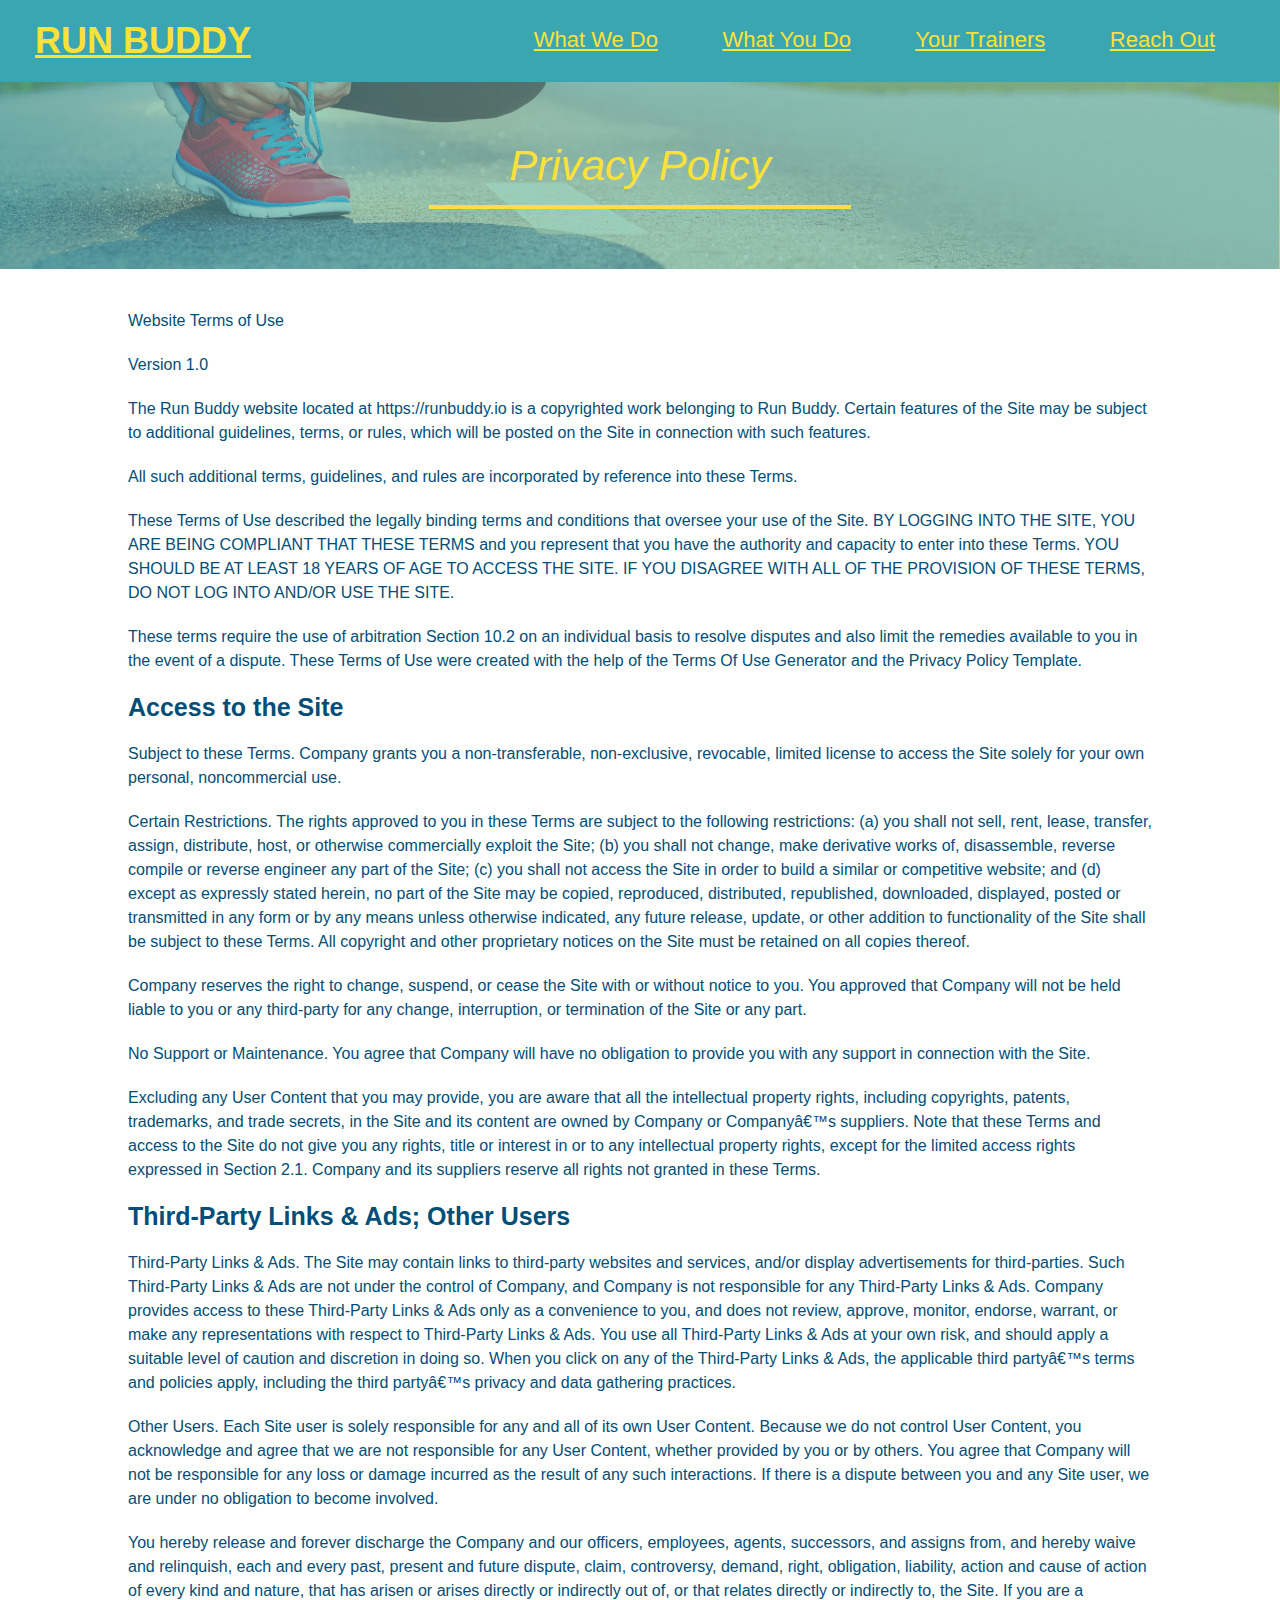
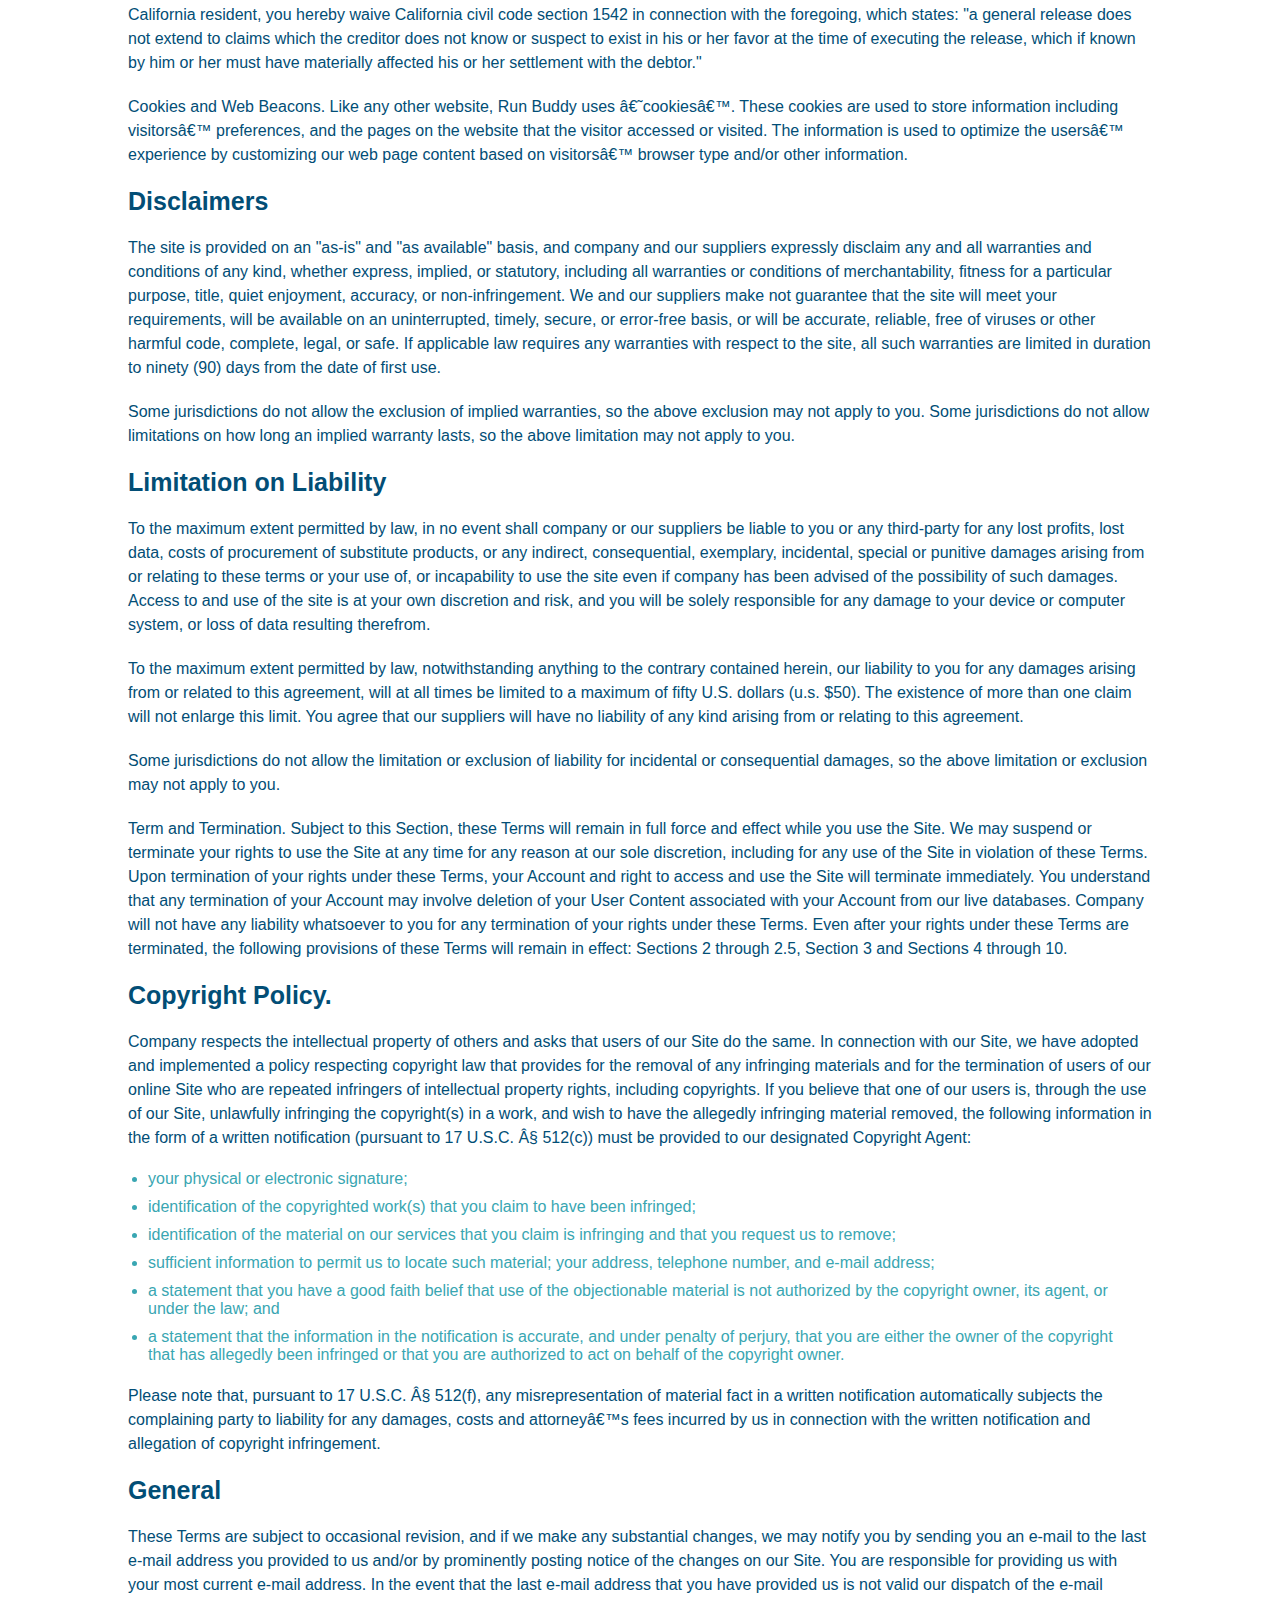
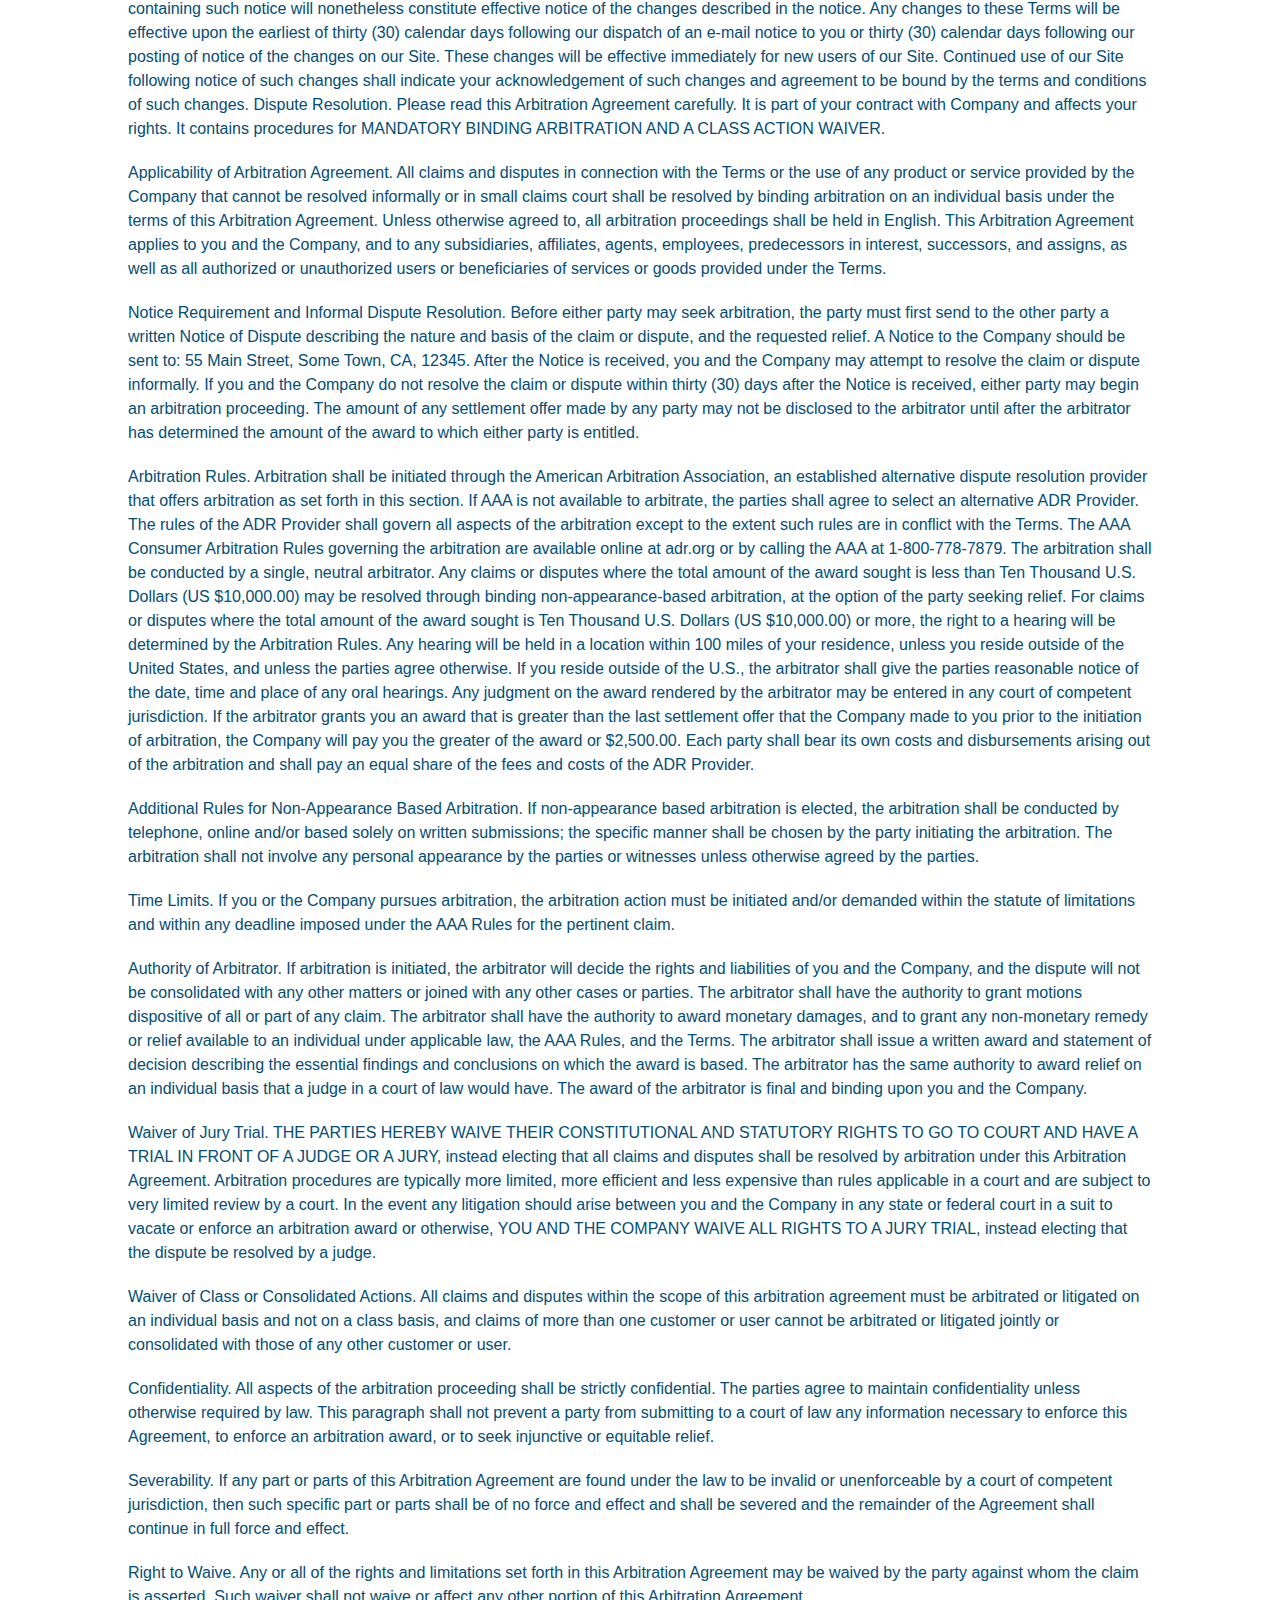
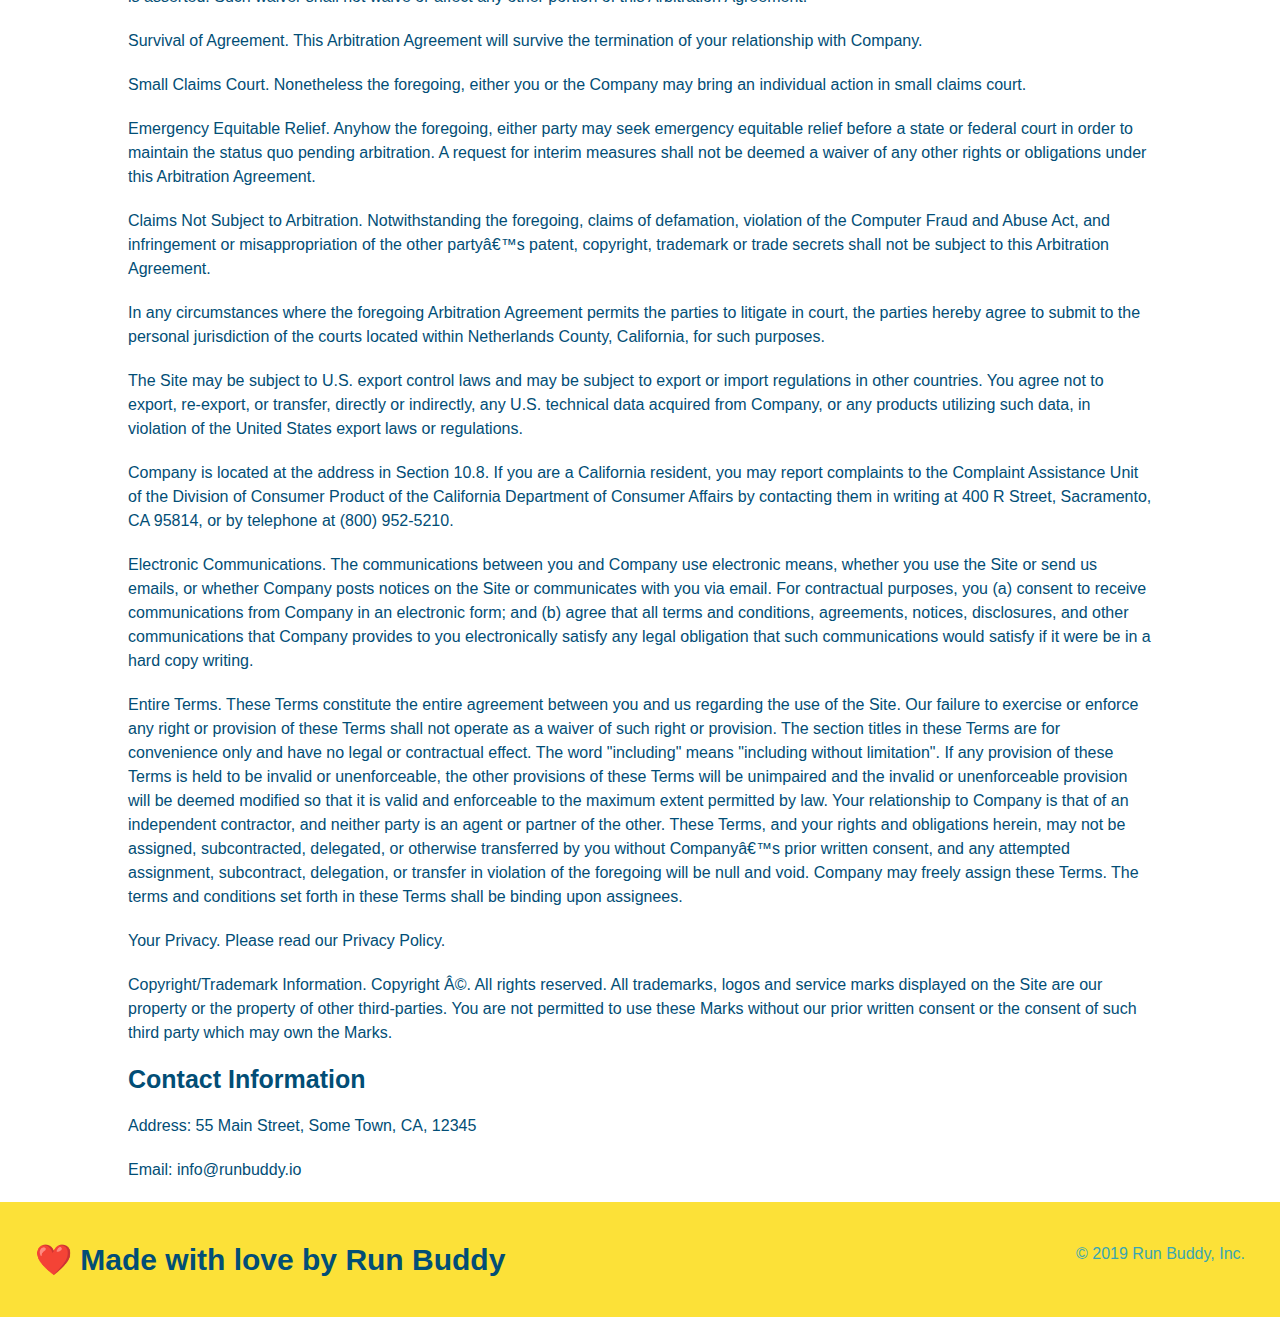
==== privacy-policy.html @ 40e0d611 "putting mock up jpeg and privacy policy" ====
<!DOCTYPE html>
<html lang="en">
<head>
    <meta charset="UTF-8">
    <title>Privacy Policy - Run Buddy</title>
    <link rel="stylesheet" href="/assets/style.css">
    <link rel="stylesheet" href="/assets/secondary-styles.css">
</head>
<body>
    
    <!-- navigation -->
    <header>
        <h1><a href="/">RUN BUDDY</a></h1>
        <nav></nav>
        <nav>
            <ul>
                <li>
                    <a href="./index.html#what-we-do">What We Do</a>
                </li>
                <li>
                    <a href="./index.html#what-you-do">What You Do</a>
                </li>
                <li>
                    <a href="./index.html#your-trainers">Your Trainers</a>
                </li>
                <li>
                    <a href="./index.html#reach-out">Reach Out</a>
                </li>
            </ul>
        </nav>
    </header>

    <section class="hero">
        <h2 class="page-title">
            Privacy Policy
        </h2>
    </section>

    <article class="secondary-content">
        
      <p>
        Website Terms of Use
      </p>

      <p>
        Version 1.0
      </p>

      <p>
        The Run Buddy website located at https://runbuddy.io is a copyrighted work belonging to Run Buddy. Certain
        features of the Site may be subject to additional guidelines, terms, or rules, which will be posted on the Site
        in connection with such features.
      </p>

      <p>
        All such additional terms, guidelines, and rules are incorporated by reference into these Terms.
      </p>

      <p>
        These Terms of Use described the legally binding terms and conditions that oversee your use of the Site. BY
        LOGGING INTO THE SITE, YOU ARE BEING COMPLIANT THAT THESE TERMS and you represent that you have the authority
        and capacity to enter into these Terms. YOU SHOULD BE AT LEAST 18 YEARS OF AGE TO ACCESS THE SITE. IF YOU
        DISAGREE WITH ALL OF THE PROVISION OF THESE TERMS, DO NOT LOG INTO AND/OR USE THE SITE.
      </p>

      <p>
        These terms require the use of arbitration Section 10.2 on an individual basis to resolve disputes and also
        limit the remedies available to you in the event of a dispute. These Terms of Use were created with the help of
        the Terms Of Use Generator and the Privacy Policy Template.
      </p>

      <h3>
        Access to the Site
      </h3>

      <p>
        Subject to these Terms. Company grants you a non-transferable, non-exclusive, revocable, limited license to
        access the Site solely for your own personal, noncommercial use.
      </p>

      <p>
        Certain Restrictions. The rights approved to you in these Terms are subject to the following restrictions: (a)
        you shall not sell, rent, lease, transfer, assign, distribute, host, or otherwise commercially exploit the Site;
        (b) you shall not change, make derivative works of, disassemble, reverse compile or reverse engineer any part of
        the Site; (c) you shall not access the Site in order to build a similar or competitive website; and (d) except
        as expressly stated herein, no part of the Site may be copied, reproduced, distributed, republished, downloaded,
        displayed, posted or transmitted in any form or by any means unless otherwise indicated, any future release,
        update, or other addition to functionality of the Site shall be subject to these Terms. All copyright and other
        proprietary notices on the Site must be retained on all copies thereof.
      </p>

      <p>
        Company reserves the right to change, suspend, or cease the Site with or without notice to you. You approved
        that Company will not be held liable to you or any third-party for any change, interruption, or termination of
        the Site or any part.
      </p>

      <p>
        No Support or Maintenance. You agree that Company will have no obligation to provide you with any support in
        connection with the Site.
      </p>

      <p>
        Excluding any User Content that you may provide, you are aware that all the intellectual property rights,
        including copyrights, patents, trademarks, and trade secrets, in the Site and its content are owned by Company
        or Companyâ€™s suppliers. Note that these Terms and access to the Site do not give you any rights, title or
        interest in or to any intellectual property rights, except for the limited access rights expressed in Section
        2.1. Company and its suppliers reserve all rights not granted in these Terms.
      </p>

      <h3>
        Third-Party Links & Ads; Other Users
      </h3>

      <p>
        Third-Party Links & Ads. The Site may contain links to third-party websites and services, and/or display
        advertisements for third-parties. Such Third-Party Links & Ads are not under the control of Company, and Company
        is not responsible for any Third-Party Links & Ads. Company provides access to these Third-Party Links & Ads
        only as a convenience to you, and does not review, approve, monitor, endorse, warrant, or make any
        representations with respect to Third-Party Links & Ads. You use all Third-Party Links & Ads at your own risk,
        and should apply a suitable level of caution and discretion in doing so. When you click on any of the
        Third-Party Links & Ads, the applicable third partyâ€™s terms and policies apply, including the third partyâ€™s
        privacy and data gathering practices.
      </p>

      <p>
        Other Users. Each Site user is solely responsible for any and all of its own User Content. Because we do not
        control User Content, you acknowledge and agree that we are not responsible for any User Content, whether
        provided by you or by others. You agree that Company will not be responsible for any loss or damage incurred as
        the result of any such interactions. If there is a dispute between you and any Site user, we are under no
        obligation to become involved.
      </p>

      <p>
        You hereby release and forever discharge the Company and our officers, employees, agents, successors, and
        assigns from, and hereby waive and relinquish, each and every past, present and future dispute, claim,
        controversy, demand, right, obligation, liability, action and cause of action of every kind and nature, that has
        arisen or arises directly or indirectly out of, or that relates directly or indirectly to, the Site. If you are
        a California resident, you hereby waive California civil code section 1542 in connection with the foregoing,
        which states: "a general release does not extend to claims which the creditor does not know or suspect to exist
        in his or her favor at the time of executing the release, which if known by him or her must have materially
        affected his or her settlement with the debtor."
      </p>

      <p>
        Cookies and Web Beacons. Like any other website, Run Buddy uses â€˜cookiesâ€™. These cookies are used to store
        information including visitorsâ€™ preferences, and the pages on the website that the visitor accessed or visited.
        The information is used to optimize the usersâ€™ experience by customizing our web page content based on visitorsâ€™
        browser type and/or other information.
      </p>

      <h3>
        Disclaimers
      </h3>

      <p>
        The site is provided on an "as-is" and "as available" basis, and company and our suppliers expressly disclaim
        any and all warranties and conditions of any kind, whether express, implied, or statutory, including all
        warranties or conditions of merchantability, fitness for a particular purpose, title, quiet enjoyment, accuracy,
        or non-infringement. We and our suppliers make not guarantee that the site will meet your requirements, will be
        available on an uninterrupted, timely, secure, or error-free basis, or will be accurate, reliable, free of
        viruses or other harmful code, complete, legal, or safe. If applicable law requires any warranties with respect
        to the site, all such warranties are limited in duration to ninety (90) days from the date of first use.
      </p>

      <p>
        Some jurisdictions do not allow the exclusion of implied warranties, so the above exclusion may not apply to
        you. Some jurisdictions do not allow limitations on how long an implied warranty lasts, so the above limitation
        may not apply to you.
      </p>

      <h3>
        Limitation on Liability
      </h3>

      <p>
        To the maximum extent permitted by law, in no event shall company or our suppliers be liable to you or any
        third-party for any lost profits, lost data, costs of procurement of substitute products, or any indirect,
        consequential, exemplary, incidental, special or punitive damages arising from or relating to these terms or
        your use of, or incapability to use the site even if company has been advised of the possibility of such
        damages. Access to and use of the site is at your own discretion and risk, and you will be solely responsible
        for any damage to your device or computer system, or loss of data resulting therefrom.
      </p>

      <p>
        To the maximum extent permitted by law, notwithstanding anything to the contrary contained herein, our liability
        to you for any damages arising from or related to this agreement, will at all times be limited to a maximum of
        fifty U.S. dollars (u.s. $50). The existence of more than one claim will not enlarge this limit. You agree that
        our suppliers will have no liability of any kind arising from or relating to this agreement.
      </p>

      <p>
        Some jurisdictions do not allow the limitation or exclusion of liability for incidental or consequential
        damages, so the above limitation or exclusion may not apply to you.
      </p>

      <p>
        Term and Termination. Subject to this Section, these Terms will remain in full force and effect while you use
        the Site. We may suspend or terminate your rights to use the Site at any time for any reason at our sole
        discretion, including for any use of the Site in violation of these Terms. Upon termination of your rights under
        these Terms, your Account and right to access and use the Site will terminate immediately. You understand that
        any termination of your Account may involve deletion of your User Content associated with your Account from our
        live databases. Company will not have any liability whatsoever to you for any termination of your rights under
        these Terms. Even after your rights under these Terms are terminated, the following provisions of these Terms
        will remain in effect: Sections 2 through 2.5, Section 3 and Sections 4 through 10.
      </p>

      <h3>
        Copyright Policy.
      </h3>

      <p>
        Company respects the intellectual property of others and asks that users of our Site do the same. In connection
        with our Site, we have adopted and implemented a policy respecting copyright law that provides for the removal
        of any infringing materials and for the termination of users of our online Site who are repeated infringers of
        intellectual property rights, including copyrights. If you believe that one of our users is, through the use of
        our Site, unlawfully infringing the copyright(s) in a work, and wish to have the allegedly infringing material
        removed, the following information in the form of a written notification (pursuant to 17 U.S.C. Â§ 512(c)) must
        be provided to our designated Copyright Agent:
      </p>

      <ul>
        <li>
          your physical or electronic signature;
        </li>
        <li>
          identification of the copyrighted work(s) that you claim to have been infringed;
        </li>
        <li>
          identification of the material on our services that you claim is infringing and that you request us to remove;
        </li>
        <li>
          sufficient information to permit us to locate such material; your address, telephone number, and e-mail
          address;
        </li>
        <li>
          a statement that you have a good faith belief that use of the objectionable material is not authorized by the
          copyright owner, its agent, or under the law; and
        </li>
        <li>
          a statement that the information in the notification is accurate, and under penalty of perjury, that you are
          either the owner of the copyright that has allegedly been infringed or that you are authorized to act on
          behalf of the copyright owner.
        </li>
      </ul>

      <p>
        Please note that, pursuant to 17 U.S.C. Â§ 512(f), any misrepresentation of material fact in a written
        notification automatically subjects the complaining party to liability for any damages, costs and attorneyâ€™s
        fees incurred by us in connection with the written notification and allegation of copyright infringement.
      </p>

      <h3>
        General
      </h3>

      <p>
        These Terms are subject to occasional revision, and if we make any substantial changes, we may notify you by
        sending you an e-mail to the last e-mail address you provided to us and/or by prominently posting notice of the
        changes on our Site. You are responsible for providing us with your most current e-mail address. In the event
        that the last e-mail address that you have provided us is not valid our dispatch of the e-mail containing such
        notice will nonetheless constitute effective notice of the changes described in the notice. Any changes to these
        Terms will be effective upon the earliest of thirty (30) calendar days following our dispatch of an e-mail
        notice to you or thirty (30) calendar days following our posting of notice of the changes on our Site. These
        changes will be effective immediately for new users of our Site. Continued use of our Site following notice of
        such changes shall indicate your acknowledgement of such changes and agreement to be bound by the terms and
        conditions of such changes. Dispute Resolution. Please read this Arbitration Agreement carefully. It is part of
        your contract with Company and affects your rights. It contains procedures for MANDATORY BINDING ARBITRATION AND
        A CLASS ACTION WAIVER.
      </p>

      <p>
        Applicability of Arbitration Agreement. All claims and disputes in connection with the Terms or the use of any
        product or service provided by the Company that cannot be resolved informally or in small claims court shall be
        resolved by binding arbitration on an individual basis under the terms of this Arbitration Agreement. Unless
        otherwise agreed to, all arbitration proceedings shall be held in English. This Arbitration Agreement applies to
        you and the Company, and to any subsidiaries, affiliates, agents, employees, predecessors in interest,
        successors, and assigns, as well as all authorized or unauthorized users or beneficiaries of services or goods
        provided under the Terms.
      </p>

      <p>
        Notice Requirement and Informal Dispute Resolution. Before either party may seek arbitration, the party must
        first send to the other party a written Notice of Dispute describing the nature and basis of the claim or
        dispute, and the requested relief. A Notice to the Company should be sent to: 55 Main Street, Some Town, CA,
        12345. After the Notice is received, you and the Company may attempt to resolve the claim or dispute informally.
        If you and the Company do not resolve the claim or dispute within thirty (30) days after the Notice is received,
        either party may begin an arbitration proceeding. The amount of any settlement offer made by any party may not
        be disclosed to the arbitrator until after the arbitrator has determined the amount of the award to which either
        party is entitled.
      </p>

      <p>
        Arbitration Rules. Arbitration shall be initiated through the American Arbitration Association, an established
        alternative dispute resolution provider that offers arbitration as set forth in this section. If AAA is not
        available to arbitrate, the parties shall agree to select an alternative ADR Provider. The rules of the ADR
        Provider shall govern all aspects of the arbitration except to the extent such rules are in conflict with the
        Terms. The AAA Consumer Arbitration Rules governing the arbitration are available online at adr.org or by
        calling the AAA at 1-800-778-7879. The arbitration shall be conducted by a single, neutral arbitrator. Any
        claims or disputes where the total amount of the award sought is less than Ten Thousand U.S. Dollars (US
        $10,000.00) may be resolved through binding non-appearance-based arbitration, at the option of the party seeking
        relief. For claims or disputes where the total amount of the award sought is Ten Thousand U.S. Dollars (US
        $10,000.00) or more, the right to a hearing will be determined by the Arbitration Rules. Any hearing will be
        held in a location within 100 miles of your residence, unless you reside outside of the United States, and
        unless the parties agree otherwise. If you reside outside of the U.S., the arbitrator shall give the parties
        reasonable notice of the date, time and place of any oral hearings. Any judgment on the award rendered by the
        arbitrator may be entered in any court of competent jurisdiction. If the arbitrator grants you an award that is
        greater than the last settlement offer that the Company made to you prior to the initiation of arbitration, the
        Company will pay you the greater of the award or $2,500.00. Each party shall bear its own costs and
        disbursements arising out of the arbitration and shall pay an equal share of the fees and costs of the ADR
        Provider.
      </p>

      <p>
        Additional Rules for Non-Appearance Based Arbitration. If non-appearance based arbitration is elected, the
        arbitration shall be conducted by telephone, online and/or based solely on written submissions; the specific
        manner shall be chosen by the party initiating the arbitration. The arbitration shall not involve any personal
        appearance by the parties or witnesses unless otherwise agreed by the parties.
      </p>

      <p>
        Time Limits. If you or the Company pursues arbitration, the arbitration action must be initiated and/or demanded
        within the statute of limitations and within any deadline imposed under the AAA Rules for the pertinent claim.
      </p>

      <p>
        Authority of Arbitrator. If arbitration is initiated, the arbitrator will decide the rights and liabilities of
        you and the Company, and the dispute will not be consolidated with any other matters or joined with any other
        cases or parties. The arbitrator shall have the authority to grant motions dispositive of all or part of any
        claim. The arbitrator shall have the authority to award monetary damages, and to grant any non-monetary remedy
        or relief available to an individual under applicable law, the AAA Rules, and the Terms. The arbitrator shall
        issue a written award and statement of decision describing the essential findings and conclusions on which the
        award is based. The arbitrator has the same authority to award relief on an individual basis that a judge in a
        court of law would have. The award of the arbitrator is final and binding upon you and the Company.
      </p>

      <p>
        Waiver of Jury Trial. THE PARTIES HEREBY WAIVE THEIR CONSTITUTIONAL AND STATUTORY RIGHTS TO GO TO COURT AND HAVE
        A TRIAL IN FRONT OF A JUDGE OR A JURY, instead electing that all claims and disputes shall be resolved by
        arbitration under this Arbitration Agreement. Arbitration procedures are typically more limited, more efficient
        and less expensive than rules applicable in a court and are subject to very limited review by a court. In the
        event any litigation should arise between you and the Company in any state or federal court in a suit to vacate
        or enforce an arbitration award or otherwise, YOU AND THE COMPANY WAIVE ALL RIGHTS TO A JURY TRIAL, instead
        electing that the dispute be resolved by a judge.
      </p>

      <p>
        Waiver of Class or Consolidated Actions. All claims and disputes within the scope of this arbitration agreement
        must be arbitrated or litigated on an individual basis and not on a class basis, and claims of more than one
        customer or user cannot be arbitrated or litigated jointly or consolidated with those of any other customer or
        user.
      </p>

      <p>
        Confidentiality. All aspects of the arbitration proceeding shall be strictly confidential. The parties agree to
        maintain confidentiality unless otherwise required by law. This paragraph shall not prevent a party from
        submitting to a court of law any information necessary to enforce this Agreement, to enforce an arbitration
        award, or to seek injunctive or equitable relief.
      </p>

      <p>
        Severability. If any part or parts of this Arbitration Agreement are found under the law to be invalid or
        unenforceable by a court of competent jurisdiction, then such specific part or parts shall be of no force and
        effect and shall be severed and the remainder of the Agreement shall continue in full force and effect.
      </p>

      <p>
        Right to Waive. Any or all of the rights and limitations set forth in this Arbitration Agreement may be waived
        by the party against whom the claim is asserted. Such waiver shall not waive or affect any other portion of this
        Arbitration Agreement.
      </p>

      <p>
        Survival of Agreement. This Arbitration Agreement will survive the termination of your relationship with
        Company.
      </p>

      <p>
        Small Claims Court. Nonetheless the foregoing, either you or the Company may bring an individual action in small
        claims court.
      </p>

      <p>
        Emergency Equitable Relief. Anyhow the foregoing, either party may seek emergency equitable relief before a
        state or federal court in order to maintain the status quo pending arbitration. A request for interim measures
        shall not be deemed a waiver of any other rights or obligations under this Arbitration Agreement.
      </p>

      <p>
        Claims Not Subject to Arbitration. Notwithstanding the foregoing, claims of defamation, violation of the
        Computer Fraud and Abuse Act, and infringement or misappropriation of the other partyâ€™s patent, copyright,
        trademark or trade secrets shall not be subject to this Arbitration Agreement.
      </p>

      <p>
        In any circumstances where the foregoing Arbitration Agreement permits the parties to litigate in court, the
        parties hereby agree to submit to the personal jurisdiction of the courts located within Netherlands County,
        California, for such purposes.
      </p>

      <p>
        The Site may be subject to U.S. export control laws and may be subject to export or import regulations in other
        countries. You agree not to export, re-export, or transfer, directly or indirectly, any U.S. technical data
        acquired from Company, or any products utilizing such data, in violation of the United States export laws or
        regulations.
      </p>

      <p>
        Company is located at the address in Section 10.8. If you are a California resident, you may report complaints
        to the Complaint Assistance Unit of the Division of Consumer Product of the California Department of Consumer
        Affairs by contacting them in writing at 400 R Street, Sacramento, CA 95814, or by telephone at (800) 952-5210.
      </p>

      <p>
        Electronic Communications. The communications between you and Company use electronic means, whether you use the
        Site or send us emails, or whether Company posts notices on the Site or communicates with you via email. For
        contractual purposes, you (a) consent to receive communications from Company in an electronic form; and (b)
        agree that all terms and conditions, agreements, notices, disclosures, and other communications that Company
        provides to you electronically satisfy any legal obligation that such communications would satisfy if it were be
        in a hard copy writing.
      </p>

      <p>
        Entire Terms. These Terms constitute the entire agreement between you and us regarding the use of the Site. Our
        failure to exercise or enforce any right or provision of these Terms shall not operate as a waiver of such right
        or provision. The section titles in these Terms are for convenience only and have no legal or contractual
        effect. The word "including" means "including without limitation". If any provision of these Terms is held to be
        invalid or unenforceable, the other provisions of these Terms will be unimpaired and the invalid or
        unenforceable provision will be deemed modified so that it is valid and enforceable to the maximum extent
        permitted by law. Your relationship to Company is that of an independent contractor, and neither party is an
        agent or partner of the other. These Terms, and your rights and obligations herein, may not be assigned,
        subcontracted, delegated, or otherwise transferred by you without Companyâ€™s prior written consent, and any
        attempted assignment, subcontract, delegation, or transfer in violation of the foregoing will be null and void.
        Company may freely assign these Terms. The terms and conditions set forth in these Terms shall be binding upon
        assignees.
      </p>

      <p>
        Your Privacy. Please read our Privacy Policy.
      </p>

      <p>
        Copyright/Trademark Information. Copyright Â©. All rights reserved. All trademarks, logos and service marks
        displayed on the Site are our property or the property of other third-parties. You are not permitted to use
        these Marks without our prior written consent or the consent of such third party which may own the Marks.
      </p>

      <h3>
        Contact Information
      </h3>

      <p>
        Address: 55 Main Street, Some Town, CA, 12345
      </p>

      <p>
        Email: info@runbuddy.io
      </p>

    </article>

       <!-- footer -->
    <footer>
        <h2>❤️ Made with love by Run Buddy</h2>
        <div>
            &copy; 2019 Run Buddy, Inc.
        </div>
    </footer>

</body>
</html>
---- assets/style.css ----
* {
    margin: 0;
    padding: 0;
    box-sizing: border-box;
    scroll-behavior: smooth;
}

body {
    /* more on this crazy alphanumerical value in a minute! */
    color: #39a6b2;
    font-family: Helvetica, Arial, sans-serif;
  }

  /* apply styles to <header> */
header {
    padding: 20px 35px;
    background-color: #39a6b2;
  }

header h1 {
    font-weight: bold;
    font-size: 36px;
    color: #fce138;
    margin: 0;
    display: inline;
}

header a {
    color: #fce138;
}

header nav {
    float: right;
    margin: 7px 0;
}

header nav ul li {
    display: inline;
}

header nav ul li a {
    margin: 0 30px;
    font-weight: lighter;
    font-size: 22px;
}

footer {
    background-color: #fce138;
    width: 100%;
    padding: 40px 35px;
}

footer h2 {
    display: inline;
    color: #024e76;
    font-size: 30px;
    margin: 0;
}

footer div {
    float: right;
    line-height: 1.5;
    text-align: right;
}

footer a {
    color: #024e76;
}

section {
    padding: 60px;
}

/* Hero Styling start */
.hero {
    background-image: url("../assets/images/hero-bg.jpeg");
    height: 600px;
    background-size: cover;
    background-position: center;
    position: relative;
}

.hero-form {
    background-color:#fce138;
    padding: 20px;
    width: 500px;
    color: #024e76;
    border: solid 3px #024e76;
    position: absolute;
    bottom: 120px;
    right: 140px;
}

.hero-form h3 {
    font-size: 24px;
    margin: 0;
}

.hero-form p {
    margin: 5px 0 15px 0;
}

.hero-form label {
    margin: 0 5px;
}

.hero-form button {
    color: #fce138;
    background-color: #024e76;
    border: none;
    padding: 10px 20px;
    font-size: 16px;
}

.form-input {
    border: 1px solid #024e76;
    display: block;
    padding: 7px 15px;
    font-size: 16px;
    color: #024e76;
    width: 100%;
    margin-bottom: 15px;
}
/* Hero Styling ends */

.intro {
    text-align: center;
}

.intro p {
    line-height: 1.7;
    color: #39a6b2;
    width: 80%;
    font-size: 20px;
    margin: 0 auto;
}

.steps {
    text-align: center;
    background: #fce138;
}

.section-title {
    font-size: 55px;
    color: #024e76;
    margin-bottom: 35px;
    padding: 0 100px 20px 100px;
    display: inline-block;
    border-bottom: 3px solid;
}

.primary-border {
    border-color: #fce138;
}

.secondary-border {
    border-color: #39a6b2;
}

.steps div {
    margin-bottom: 80px;
}

.steps img {
    width: 15%;
    margin: 10px 0;
}

.steps h3 {
    color: #024e76;
    font-size: 46px;
    margin-top: 10px;
}


.steps p {
    color: #39a6b2;
    font-size: 23px;
}

.steps span {
    font-size: 38px;
}

.trainers {
    text-align: center;
}

.trainer {
    width: 900px;
    margin: 0 auto 30px auto;
    background: #024e76;
    color: #fce138;
    overflow: auto;
}

.trainer img {
    width: 35%;
    float: left;
}

.trainer-bio {
    padding: 35px;
    float: left;
    width: 65%;
}

.text-left {
    text-align: left;
}

.text-right {
    text-align: right;
}

.trainer-bio h3 {
    font-size: 32px;
    margin-bottom: 8px;
}

.trainer-bio h4 {
    font-weight: lighter;
    font-size: 26px;
    margin-bottom: 25px;
}

.trainer-bio p {
    font-size: 17px;
    line-height: 1.3;
}

.contact {
    background-color: #024e76;
    text-align: center;
}

.contact h2 {
    color: #fce138;
}

.contact-info iframe {
    width: 400px;
    height: 400px;
}

.contact-info div {
    width: 410px;
    display: inline-block;
    vertical-align: top;
    text-align: left;
    margin: 30px 0 0 60px;
    color: white;
}

.contact-info h3 {
    color: #fce138;
    font-size: 32px;
}

.contact-info p, .contact-info address {
    margin: 20px 0;
    line-height: 1.5;
    font-size: 20px;
    font-style: normal;
}

.contact-info a {
    color: #fce138;
}

.page-title {
    color: #fce138;
    padding: 0 80px 15px 80px;
    border-bottom: 4px solid #fce138;
    display: inline-block;
    font-weight: normal;
    font-size: 42px;
    font-style: italic;
}
---- assets/secondary-styles.css ----
.hero {
    background-position: bottom;
    height: auto;
    text-align: center;
    margin-bottom: 40px;
}

.secondary-content {
    width: 80%;
    margin: 0 auto;
    color: #024e76;
}

.secondary-content h3 {
    font-size: 25px;
    margin: 20px 0;
}

.secondary-content p {
    font-size: 16px;
    line-height: 1.5;
    margin: 20px 0;
}

.secondary-content ul {
    margin: 15px 20px;
}

.secondary-content li {
    color: #39a6b2;
    margin: 10px 0;
}
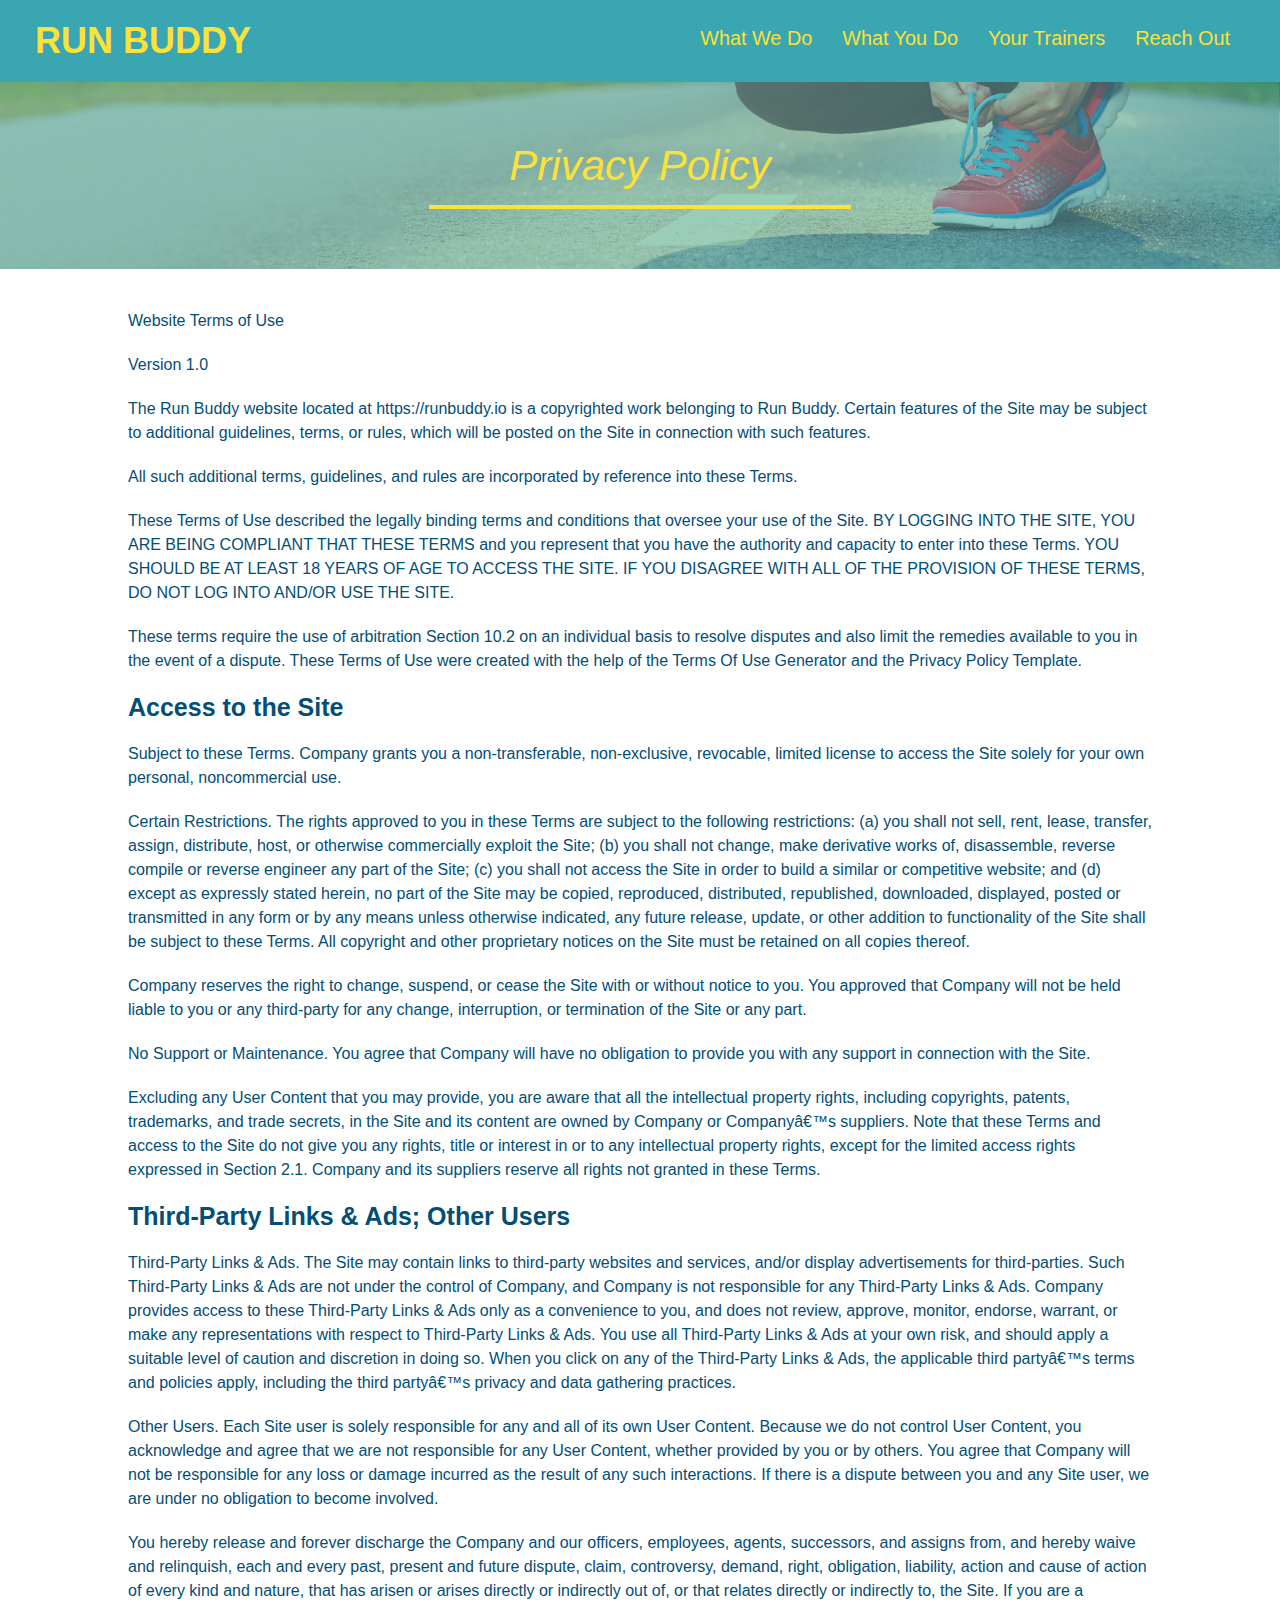
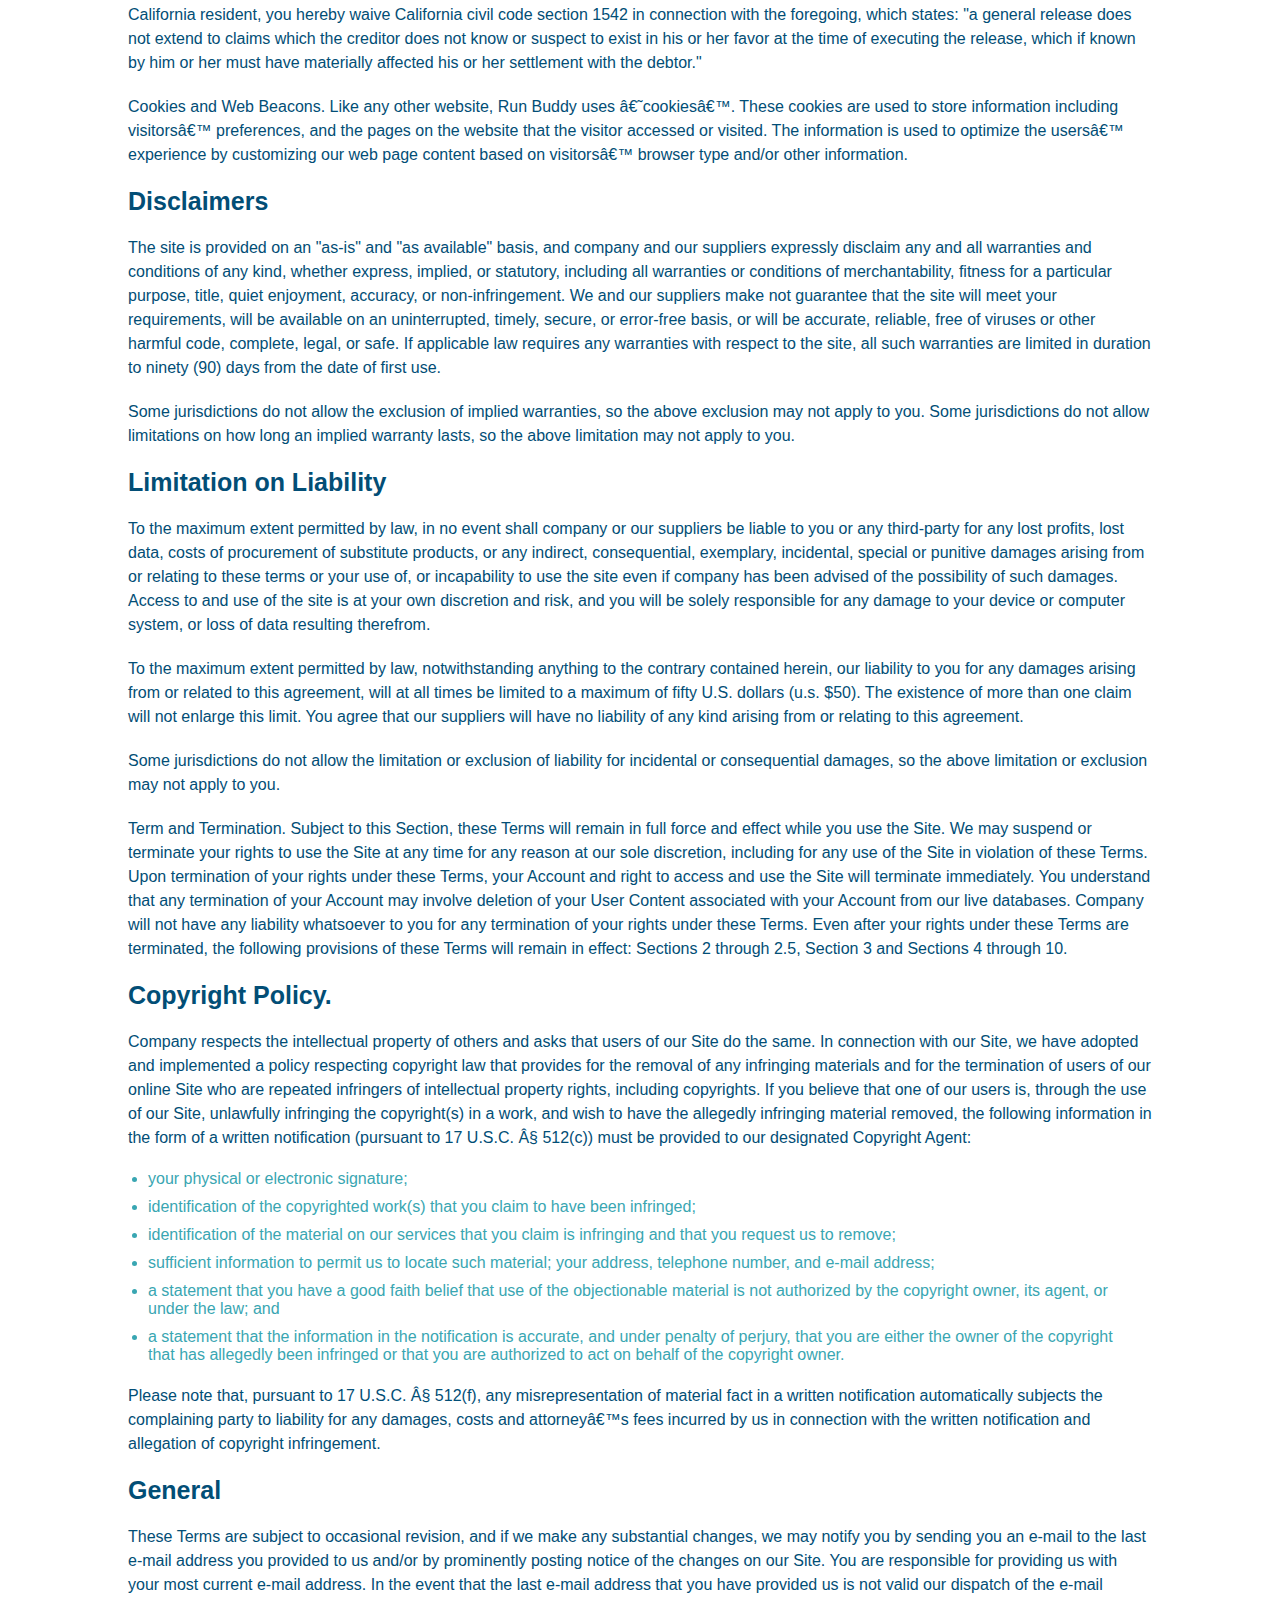
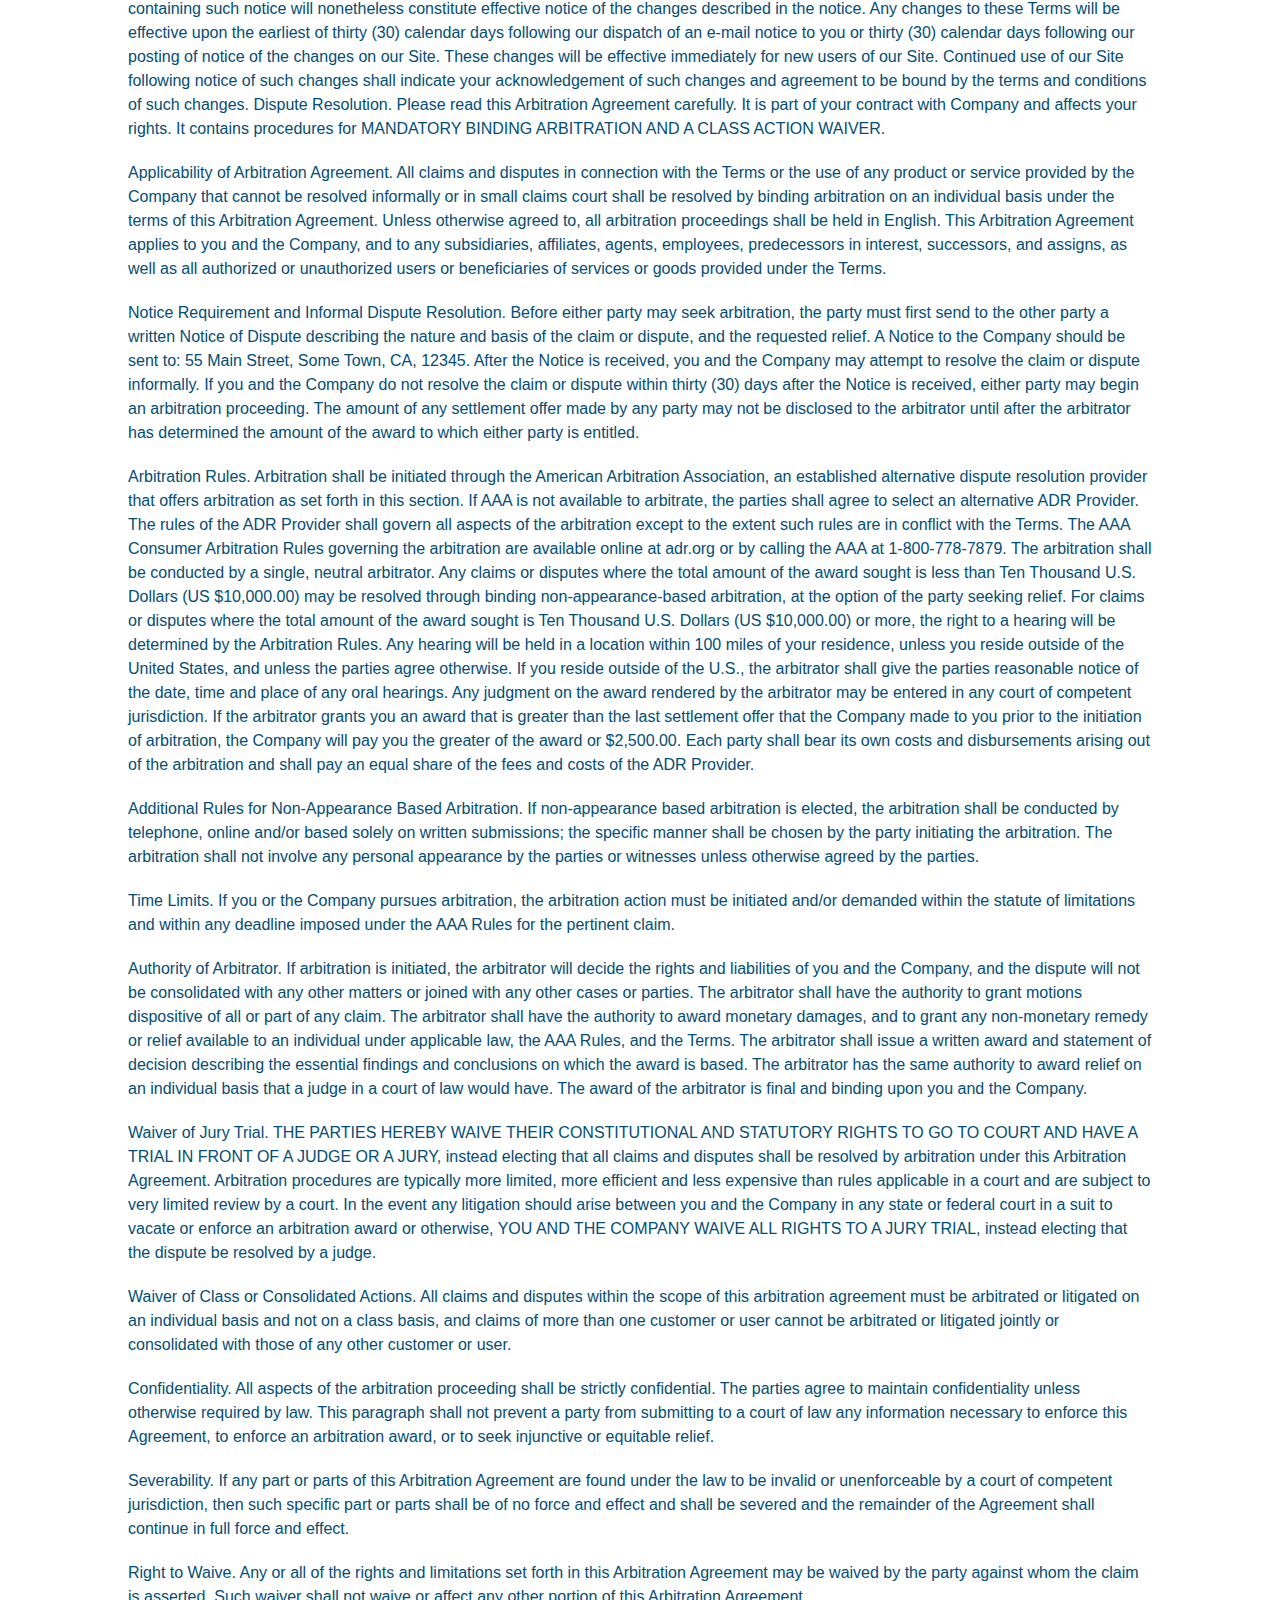
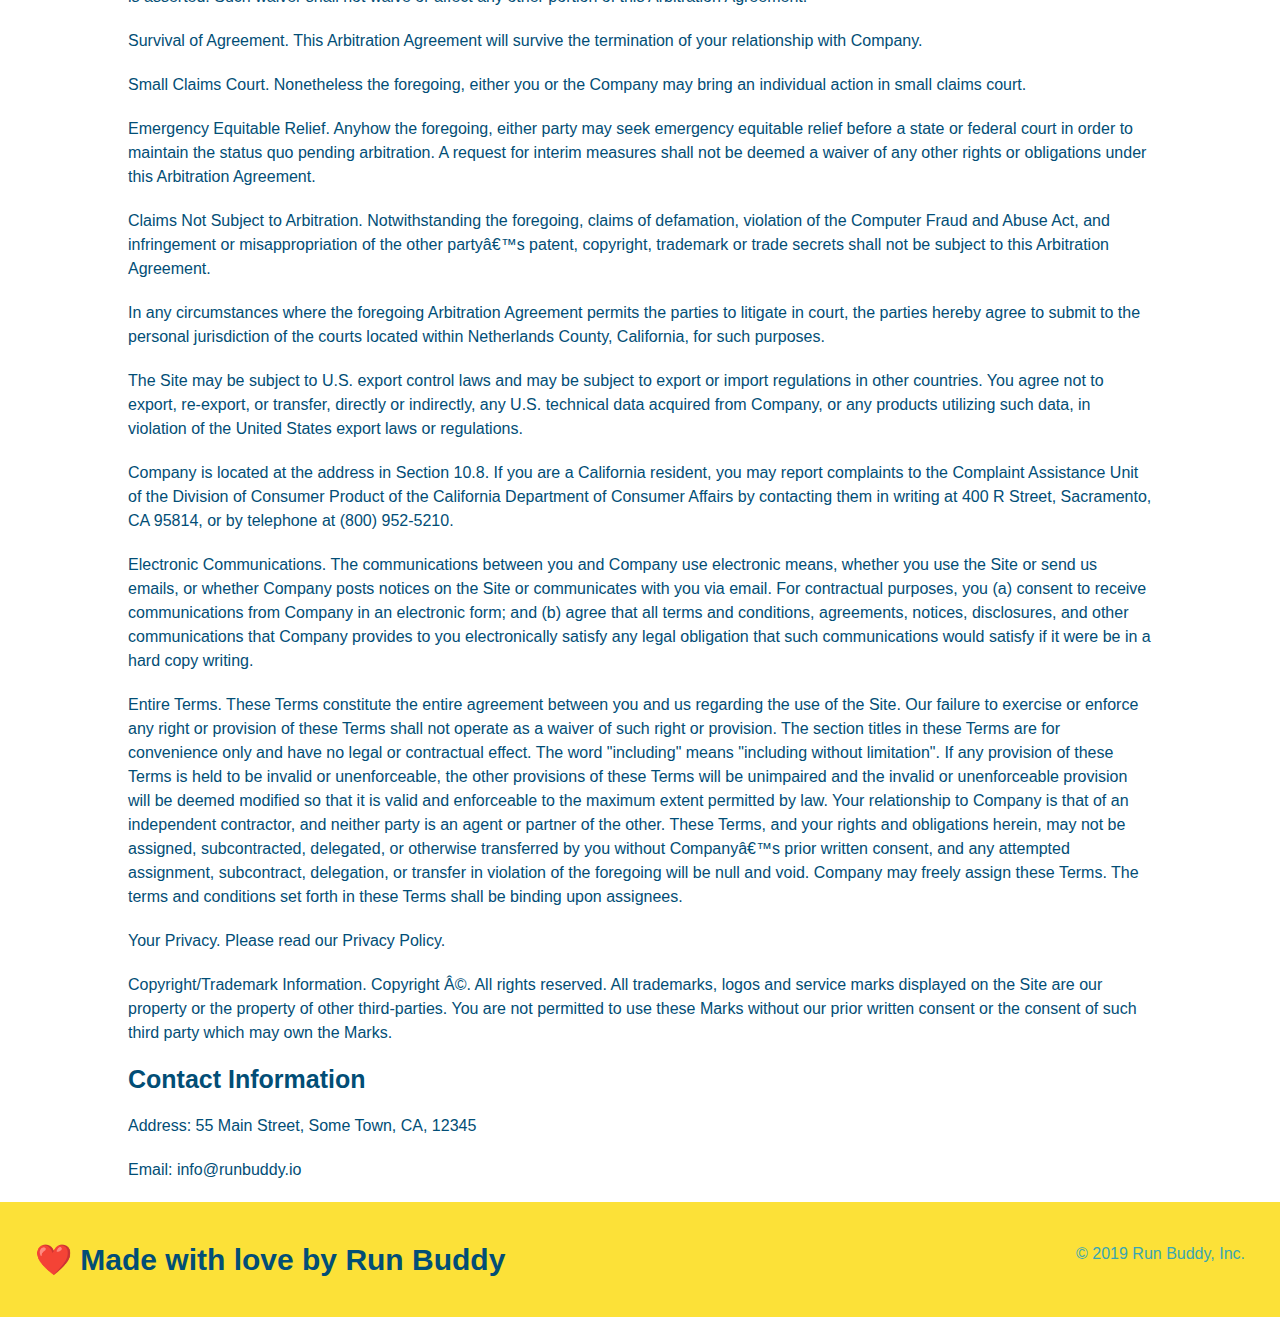
==== commit 714f2a11: "add media query to style.css" ====
--- a/privacy-policy.html
+++ b/privacy-policy.html
@@ -2,6 +2,7 @@
 <html lang="en">
 <head>
     <meta charset="UTF-8">
+    <meta name="viewport" content="width=device-width, initial-scale=1.0" />
     <title>Privacy Policy - Run Buddy</title>
     <link rel="stylesheet" href="/assets/style.css">
     <link rel="stylesheet" href="/assets/secondary-styles.css">
--- a/assets/style.css
+++ b/assets/style.css
@@ -15,6 +15,9 @@
 header {
     padding: 20px 35px;
     background-color: #39a6b2;
+    display: flex;
+    justify-content: space-between;
+    flex-wrap: wrap;
   }
 
 header h1 {
@@ -22,43 +25,51 @@
     font-size: 36px;
     color: #fce138;
     margin: 0;
+}
+
+header a {
+    color: #fce138;
+    text-decoration: none;
+}
+
+header nav {
+    margin: 7px 0;
+}
+
+header nav ul {
+    display: flex;
+    flex-wrap: wrap;
+    justify-content: space-between;
+    align-items: center;
+    list-style: none;
+}
+
+/* header nav ul li {
     display: inline;
-}
-
-header a {
-    color: #fce138;
-}
-
-header nav {
-    float: right;
-    margin: 7px 0;
-}
-
-header nav ul li {
-    display: inline;
-}
+} */
 
 header nav ul li a {
-    margin: 0 30px;
+    padding: 10px 15px;
     font-weight: lighter;
-    font-size: 22px;
+    font-size: 1.55vw;
 }
 
 footer {
     background-color: #fce138;
     width: 100%;
     padding: 40px 35px;
+    display: flex;
+    justify-content: space-between;
+    flex-wrap: wrap;
 }
 
 footer h2 {
-    display: inline;
     color: #024e76;
     font-size: 30px;
     margin: 0;
 }
 
 footer div {
-    float: right;
     line-height: 1.5;
     text-align: right;
 }
@@ -74,21 +85,36 @@
 /* Hero Styling start */
 .hero {
     background-image: url("../assets/images/hero-bg.jpeg");
-    height: 600px;
     background-size: cover;
     background-position: center;
-    position: relative;
+    display: flex;
+    justify-content: center;
+    flex-wrap: wrap;
+    align-items: flex-start;
+}
+
+.hero-cta {
+    width: 35%;
+    text-align: right;
+    margin: 3.5%;
+    color: #fff;
+    font-size: 18px;
+    line-height: 1.2;
+}
+
+.hero-cta h2 {
+    font-style: italic;
+    font-size: 55px;
+    color: #fce138;
 }
 
 .hero-form {
     background-color:#fce138;
     padding: 20px;
-    width: 500px;
     color: #024e76;
     border: solid 3px #024e76;
-    position: absolute;
-    bottom: 120px;
-    right: 140px;
+    width: 40%;
+    margin: 3.5%;
 }
 
 .hero-form h3 {
@@ -123,9 +149,9 @@
 }
 /* Hero Styling ends */
 
-.intro {
+/* .intro {
     text-align: center;
-}
+} */
 
 .intro p {
     line-height: 1.7;
@@ -133,20 +159,17 @@
     width: 80%;
     font-size: 20px;
     margin: 0 auto;
-}
-
-.steps {
     text-align: center;
-    background: #fce138;
 }
 
 .section-title {
-    font-size: 55px;
-    color: #024e76;
-    margin-bottom: 35px;
-    padding: 0 100px 20px 100px;
-    display: inline-block;
+    font-size: 48px;
+    color: #024e76;
     border-bottom: 3px solid;
+    padding-bottom: 20px;
+    text-align: center;
+    margin: 0 auto 35px auto;
+    width: 50%;
 }
 
 .primary-border {
@@ -157,98 +180,122 @@
     border-color: #39a6b2;
 }
 
-.steps div {
-    margin-bottom: 80px;
+.steps {
+    background: #fce138;
 }
 
 .steps img {
     width: 15%;
     margin: 10px 0;
-}
-
-.steps h3 {
+  }
+
+.step {
+    margin: 50px auto;
+    padding-bottom: 50px;
+    width: 80%;
+    border-bottom: 1px solid #39a6b2;
+    display: flex;
+    flex-wrap: wrap;
+    align-items: center;
+    justify-content: space-between;
+}
+
+.step h3 {
     color: #024e76;
     font-size: 46px;
-    margin-top: 10px;
-}
-
-
-.steps p {
+    flex: 1 30%;
+}
+
+.step-text h4 {
+    font-size: 26px;
+    line-height: 1.5;
+    color: #024e76;
+}
+
+.step-info {
+    flex: 2 70%;
+}
+
+.step-text {
+    flex: 12;
+}
+
+.step-text p {
     color: #39a6b2;
-    font-size: 23px;
-}
-
-.steps span {
-    font-size: 38px;
+    font-size: 18px;
+}
+
+.step-img {
+    flex: 1 12%;
+    margin-right: 20px;
+}
+
+.step-img img {
+    max-width: 100%;
 }
 
 .trainers {
-    text-align: center;
+    width: 100%;
+    margin: 0 auto;
+    display: flex;
+    flex-wrap: wrap;
+    justify-content: space-around;
 }
 
 .trainer {
-    width: 900px;
-    margin: 0 auto 30px auto;
+    margin: 20px;
+    flex: 1;
     background: #024e76;
     color: #fce138;
-    overflow: auto;
 }
 
 .trainer img {
-    width: 35%;
-    float: left;
+    width: 100%;
 }
 
 .trainer-bio {
-    padding: 35px;
-    float: left;
-    width: 65%;
-}
-
-.text-left {
-    text-align: left;
-}
-
-.text-right {
-    text-align: right;
+    padding: 25px;
+    line-height: 1.3;
 }
 
 .trainer-bio h3 {
-    font-size: 32px;
-    margin-bottom: 8px;
+    font-size: 28px;
 }
 
 .trainer-bio h4 {
     font-weight: lighter;
-    font-size: 26px;
-    margin-bottom: 25px;
+    font-size: 22px;
+    margin-bottom: 15px;
 }
 
 .trainer-bio p {
     font-size: 17px;
-    line-height: 1.3;
 }
 
 .contact {
     background-color: #024e76;
-    text-align: center;
 }
 
 .contact h2 {
     color: #fce138;
 }
 
+.contact-info {
+    display: flex;
+    justify-content: space-between;
+    flex-wrap: wrap;
+}
+
+.contact-info > * {
+    flex: 1;
+    margin: 15px;
+}
+
 .contact-info iframe {
-    width: 400px;
     height: 400px;
 }
 
 .contact-info div {
-    width: 410px;
-    display: inline-block;
-    vertical-align: top;
-    text-align: left;
-    margin: 30px 0 0 60px;
     color: white;
 }
 
@@ -260,12 +307,33 @@
 .contact-info p, .contact-info address {
     margin: 20px 0;
     line-height: 1.5;
-    font-size: 20px;
+    font-size: 16px;
     font-style: normal;
 }
 
 .contact-info a {
     color: #fce138;
+}
+
+.contact-form input, .contact-form textarea {
+    border: 1px solid #024e76;
+    display: block;
+    padding: 7px 15px;
+    font-size: 16px;
+    color: #024e76;
+    width: 100%;
+    margin-bottom: 15px;
+    margin-top: 5px;
+}
+
+.contact-form button {
+    width: 100%;
+    border: none;
+    background: #fce138;
+    color: #024e76;
+    text-align: center;
+    padding: 15px 0;
+    font-size: 16px;
 }
 
 .page-title {
@@ -276,4 +344,22 @@
     font-weight: normal;
     font-size: 42px;
     font-style: italic;
-}+}
+
+.text-left {
+    text-align: left;
+}
+
+.text-right {
+    text-align: right;
+}
+
+.flex-row {
+    display: flex;
+}
+
+/* MEDIA QUERY FOR SMALLER DESKTOP SCREENS AND SMALLER */
+@media screen and (max-width: 980px) {
+    
+    
+  }